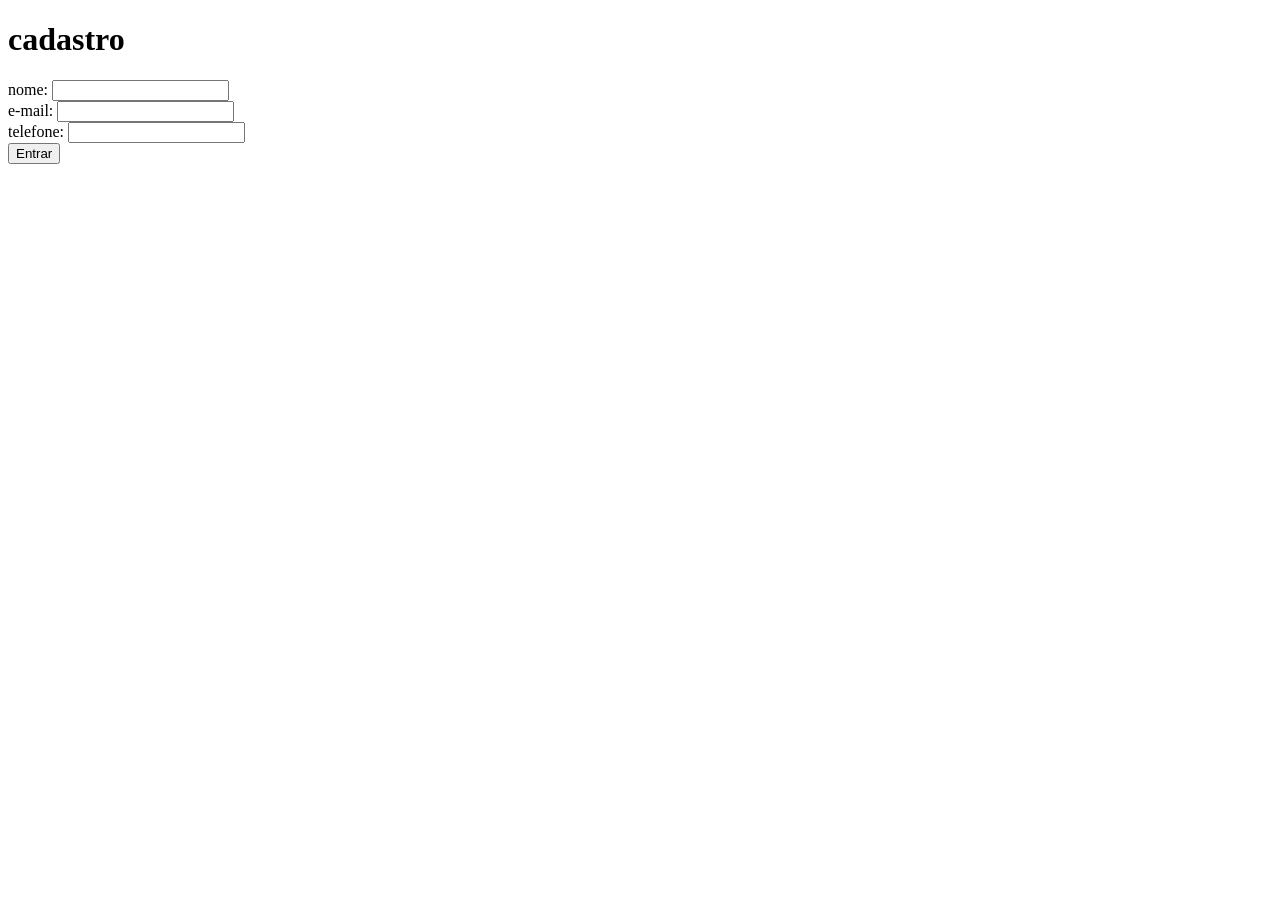
==== main.html @ 14c9a816 "criei um main.html" ====
<!DOCTYPE html>
<html lang="en">
<head>
    <meta charset="UTF-8">
    <meta name="viewport" content="width=device-width, initial-scale=1.0">
    <title>Document</title>
</head>
<body>
    <h1>cadastro</h1>
    <form>
        <label for="nome">nome:</label>
        <input type="text"></input>
        <br>
        <label for="e-mail">e-mail: </label>
        <input type="email"></input>
        <br>
        <label for="telefone">telefone: </label>
        <input type="email"></input>
        <br>
        <input type="submit" value="Entrar">
    </form>
</body>
</html>
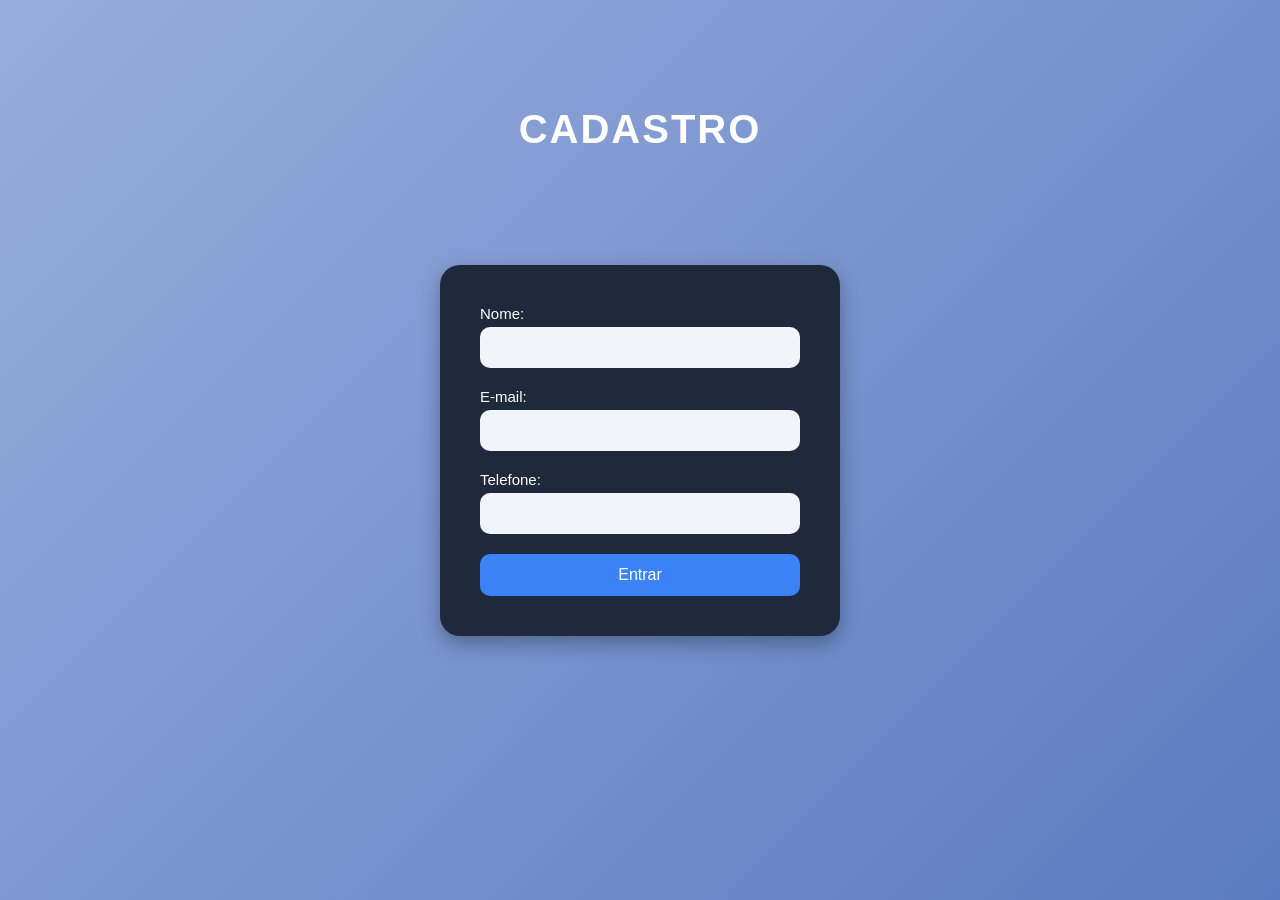
==== commit e055ebda: "alterações realizadas no HTML, e foi incluido o CSS" ====
--- a/main.html
+++ b/main.html
@@ -3,20 +3,21 @@
 <head>
     <meta charset="UTF-8">
     <meta name="viewport" content="width=device-width, initial-scale=1.0">
-    <title>Document</title>
+    <title>Formulário de Cadastro</title>
+    <link rel="stylesheet" href="index.css">
 </head>
 <body>
     <h1>cadastro</h1>
     <form>
-        <label for="nome">nome:</label>
-        <input type="text"></input>
-        <br>
-        <label for="e-mail">e-mail: </label>
-        <input type="email"></input>
-        <br>
-        <label for="telefone">telefone: </label>
-        <input type="email"></input>
-        <br>
+        <label for="nome">Nome:</label>
+        <input type="text" id="nome">
+
+        <label for="email">E-mail:</label>
+        <input type="email" id="email">
+
+        <label for="telefone">Telefone:</label>
+        <input type="text" id="telefone">
+
         <input type="submit" value="Entrar">
     </form>
 </body>
--- a/index.css
+++ b/index.css
@@ -0,0 +1,72 @@
+body {
+    font-family: 'Arial Rounded MT', Arial, sans-serif;
+    background: linear-gradient(135deg, #98addd, #5b7bc0);
+    display: flex;
+    justify-content: center;
+    align-items: center;
+    height: 100vh;
+    margin: 0;
+}
+
+/* caixa do formulário */
+form {
+    background: #1e293b;
+    padding: 40px;
+    border-radius: 20px;
+    width: 320px;
+    box-shadow: 0 8px 20px rgba(0,0,0,0.3);
+    display: flex;
+    flex-direction: column;
+}
+
+
+h1 {
+    position: absolute;
+    top: 80px;
+    color: white;
+    font-size: 40px;
+    text-transform: uppercase;
+    letter-spacing: 2px;
+}
+
+
+label {
+    color: white;
+    margin-bottom: 5px;
+    font-size: 15px;
+}
+
+
+input[type="text"],
+input[type="email"] {
+    padding: 12px;
+    border: none;
+    border-radius: 10px;
+    margin-bottom: 20px;
+    font-size: 15px;
+    outline: none;
+    background: #f1f5f9;
+}
+
+
+input[type="text"]:focus,
+input[type="email"]:focus {
+    border: 2px solid #60a5fa;
+}
+
+
+input[type="submit"] {
+    padding: 12px;
+    border: none;
+    border-radius: 10px;
+    background: #3b82f6;
+    color: white;
+    font-size: 16px;
+    cursor: pointer;
+    transition: 0.3s;
+}
+
+input[type="submit"]:hover {
+    background: #2563eb;
+    transform: scale(1.03);
+}
